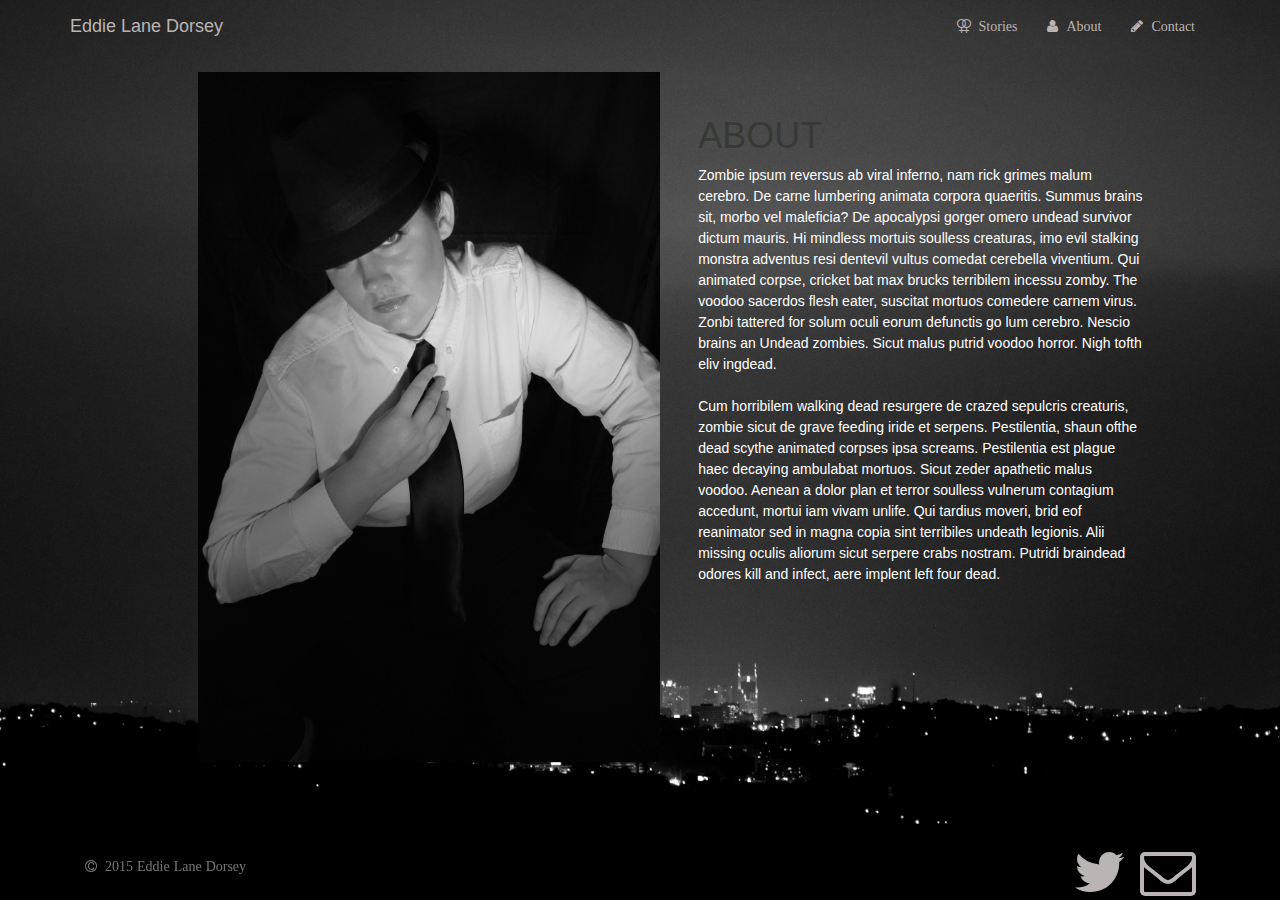
==== about.html @ 59cd30c3 "initial push" ====
<!doctype html>
<!--[if IE 9]><html class="lt-ie10" lang="en" > <![endif]-->
<html class="no-js" lang="en">
  <head>
    <meta charset="utf-8">
    <meta name="viewport" content="width=device-width, initial-scale=1, maximum-scale=1">
    <title>About | Eddie Lane Dorsey</title>
    <link href='https://fonts.googleapis.com/css?family=Open+Sans:300,400,700' rel='stylesheet' type='text/css'>
    <link href='https://fonts.googleapis.com/css?family=Lato:300,400,700' rel='stylesheet' type='text/css'>
    <link href="font-awesome-4.3.0/css/font-awesome.css" rel="stylesheet">
    <link rel='stylesheet' href='css/normalize.css'>
    <link rel='stylesheet' href='css/bootstrap.css'>
    <link rel='stylesheet' href='css/style.css'>
  </head>

  <body>
    <nav role="navigation" class="navbar navbar-default">
      <div class="container">
        <div class="navbar-header">
          <button data-toggle="collapse" data-target="#bs-navbar-collapse" class="navbar-toggle"><span class="sr-only">Toggle navigation</span><span class="icon-bar"></span><span class="icon-bar"></span><span class="icon-bar"></span></button><a href="index.html" class="navbar-brand">Eddie Lane Dorsey</a>
        </div>
        <div id="bs-navbar-collapse" class="collapse navbar-collapse">
          <ul class="nav navbar-nav navbar-right">
            <li><a href="stories.html" class="fa fa-venus-double">&nbsp; Stories</a></li>
            <li><a href="about.html" class="fa fa-user">&nbsp; About</a></li>
            <li><a href="contact.html" class="fa fa-pencil">&nbsp; Contact</a></li>
          </ul>
        </div>
      </div>
    </nav>
    <div class="main_wrapper">
      <div class="row">
        <div class="col-xs-7 photo">
          <img id="headshot" src="images/Jul182010_Kelly Drag Photoshoot_0360 black and white.jpg">
        </div>
        <div class="col-xs-5 about">
          <h1>ABOUT</h1>
          <p id="bio">Zombie ipsum reversus ab viral inferno, nam rick grimes malum cerebro. De carne lumbering animata corpora quaeritis. Summus brains sit​​, morbo vel maleficia? De apocalypsi gorger omero undead survivor dictum mauris. Hi mindless mortuis soulless creaturas, imo evil stalking monstra adventus resi dentevil vultus comedat cerebella viventium. Qui animated corpse, cricket bat max brucks terribilem incessu zomby. The voodoo sacerdos flesh eater, suscitat mortuos comedere carnem virus. Zonbi tattered for solum oculi eorum defunctis go lum cerebro. Nescio brains an Undead zombies. Sicut malus putrid voodoo horror. Nigh tofth eliv ingdead.<br>
          <br>
          Cum horribilem walking dead resurgere de crazed sepulcris creaturis, zombie sicut de grave feeding iride et serpens. Pestilentia, shaun ofthe dead scythe animated corpses ipsa screams. Pestilentia est plague haec decaying ambulabat mortuos. Sicut zeder apathetic malus voodoo. Aenean a dolor plan et terror soulless vulnerum contagium accedunt, mortui iam vivam unlife. Qui tardius moveri, brid eof reanimator sed in magna copia sint terribiles undeath legionis. Alii missing oculis aliorum sicut serpere crabs nostram. Putridi braindead odores kill and infect, aere implent left four dead.
          </p>
        </div>
      </div>
    </div>
    <div class="navbar navbar-default navbar-fixed-bottom">
      <div class="container">
        <p id="copy" class="navbar-text i fa fa-copyright">&nbsp; 2015 Eddie Lane Dorsey</p>
        <a id="email" href="mailto:eddielanedorsey@gmail.com" class="fa fa-envelope-o fa-4x">&nbsp;</a>
        <a id="twitter" href="http://www.twitter.com/sasspearson" class="fa fa-twitter fa-4x">&nbsp;</a>
      </div>
    </div>


      <script src='js/modernizr.js'></script>
      <script src="js/jquery.js"></script>
      <script src='js/bootstrap.min.js'></script>
      <script src='js/main.js'></script>
      <script src='js/jquery.validate.js'></script>

    </body>
  </html>
---- css/style.css ----
@import url(http://fonts.googleapis.com/css?family=Amatic+SC:400,700);

.main{
  width: 90%;
  background-color: white;
  margin-bottom: 2%;
  margin-right: auto;
  margin-left: auto;
}

html {
 height: 100%;
 margin-bottom: 1px;
 overflow-y: scroll;
 overflow-x: hidden;
}

body{
  background: black;
  background: url(../images/skyline.jpg) no-repeat center center fixed;
  background-size: cover;
  /*background: #FFF;*/
  color: #373936;
}

fieldset {
  border: none;
  font-weight: bold;
  border-radius: 10px;
  text-align: center;
}

.navbar-default{
  background-color: rgba(248, 248, 248, 0);
  border-color: rgba(248, 248, 248, 0);
}

.navbar-default .navbar-brand, .navbar-default .navbar-nav > li > a{
  color: #BBB4B4;
}

.navbar-default .navbar-nav > li > a:hover{
  color: white;
}

.navbar.navbar-default.navbar-fixed-bottom{
  text-align: center;
}

#copy{
  text-align: center;
}

#email, #twitter{
  float: right;
  color: #BBB4B4;
}
.header{
  text-align: center;
  margin-bottom: 3px;
}

p#fullName{
  font-size: 18em;
  text-align: center;
  font-family: 'Amatic SC', cursive;
  color: white;
}

/*.index_background{
  background-image: url(../images/skyline.jpg);
}*/

/********************* ABOUT PAGE ********************************************/
.main_wrapper{
  width: 90%;
}

img#headshot{
  width: 70%;
  float: right;
}

.col-xs-7.photo{
  text-align: center;
}

.col-xs-5.about{
  padding: 2%;
}

#bio{
  color: white;
  line-height: 1.5;
}






/********************************* MEDIA QUERIES *********************************/

@media(max-width: 845px){
  .event-title{
    width: 100%;
    display: block;
    text-align: center;
    margin: 0px;
    margin-bottom: 30px;
    padding: 0px;
  }

  .fieldset{
    border: none;
  }

  .header{
    text-align: center;
  }

  h4.info, h6.info{
    padding: 5%;
  }


  .order-form{
    width: 100%;
    margin: 0 auto;
    padding: 5%;
  }

  .col-sm-2.col-xs-12 > a {
    color: #E8118B;
    float: right;
  }

  h3.date{
    width: 100%;
    line-height: 1.5;
  }

  h3.time{
    margin-top: 2%;
    width: 100%;
    line-height: 1.5;
  }

  body{
  }
  .main {
    width: 100%;
    float: none;
    margin-top: 20px;
  }

  fieldset{
    margin-top: 0px;
  }

  .about{
    display:none;
  }

.col-xs-3.amount > h6{
  /*text-align: center;*/
  font-size: 12px;
  margin: 1px;
}

.col-xs-4.tax > h6, .col-xs-5.tax > h6{
  text-align: left;
  font-size: 12px;
  margin: 1px;
  margin-left: 7px;
}

  form{
    margin: 0px;
  }
}
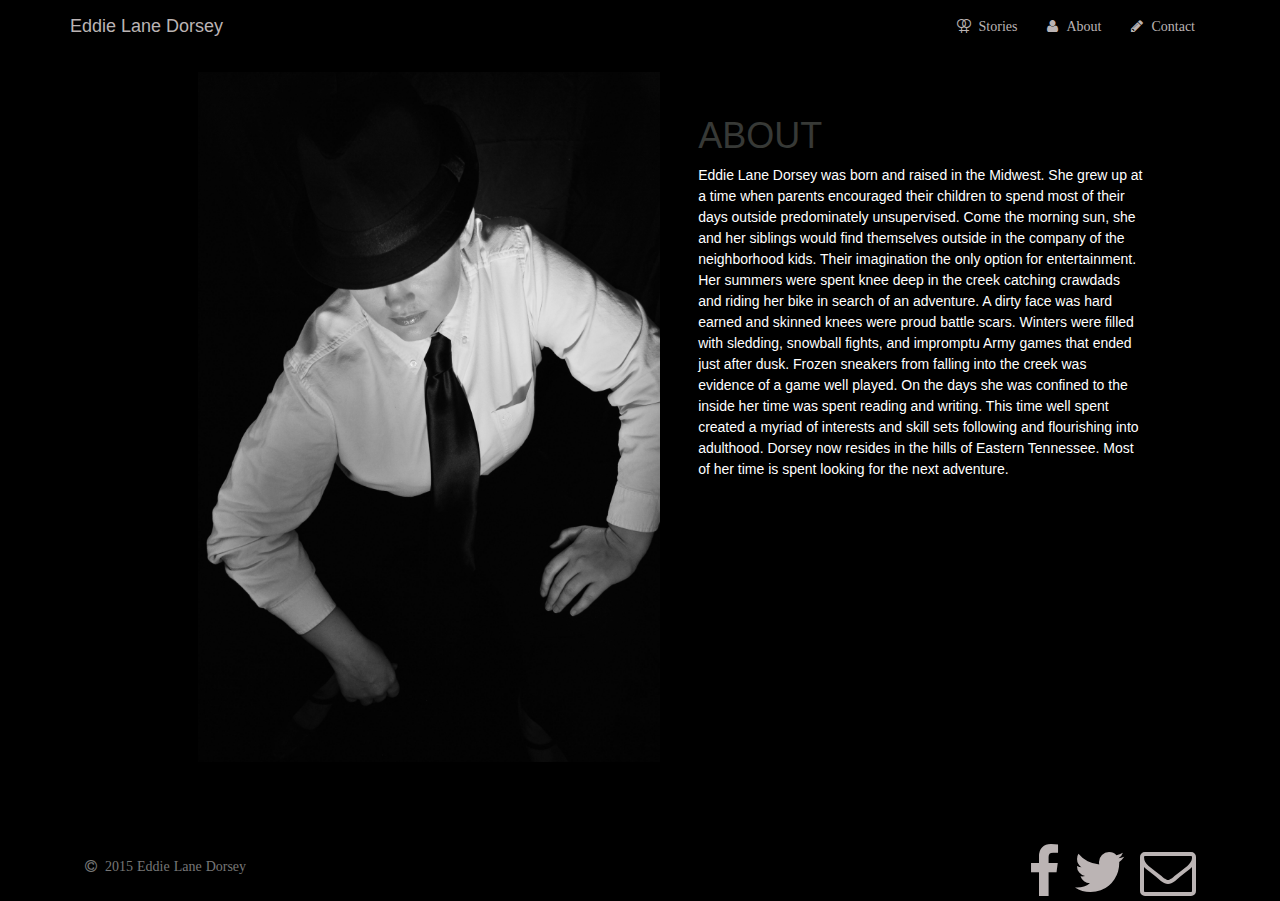
==== commit 4894d2ec: "updated contact" ====
--- a/about.html
+++ b/about.html
@@ -10,7 +10,7 @@
     <link href="font-awesome-4.3.0/css/font-awesome.css" rel="stylesheet">
     <link rel='stylesheet' href='css/normalize.css'>
     <link rel='stylesheet' href='css/bootstrap.css'>
-    <link rel='stylesheet' href='css/style.css'>
+    <link rel='stylesheet' href='css/about.css'>
   </head>
 
   <body>
@@ -30,14 +30,12 @@
     </nav>
     <div class="main_wrapper">
       <div class="row">
-        <div class="col-xs-7 photo">
-          <img id="headshot" src="images/Jul182010_Kelly Drag Photoshoot_0360 black and white.jpg">
+        <div class="col-sm-7 col-xs-12 photo">
+          <img id="headshot" src="images/Jul182010_Kelly Drag Photoshoot_0359 black and white.jpg">
         </div>
-        <div class="col-xs-5 about">
+        <div class="col-sm-5 col-xs-12 about">
           <h1>ABOUT</h1>
-          <p id="bio">Zombie ipsum reversus ab viral inferno, nam rick grimes malum cerebro. De carne lumbering animata corpora quaeritis. Summus brains sit​​, morbo vel maleficia? De apocalypsi gorger omero undead survivor dictum mauris. Hi mindless mortuis soulless creaturas, imo evil stalking monstra adventus resi dentevil vultus comedat cerebella viventium. Qui animated corpse, cricket bat max brucks terribilem incessu zomby. The voodoo sacerdos flesh eater, suscitat mortuos comedere carnem virus. Zonbi tattered for solum oculi eorum defunctis go lum cerebro. Nescio brains an Undead zombies. Sicut malus putrid voodoo horror. Nigh tofth eliv ingdead.<br>
-          <br>
-          Cum horribilem walking dead resurgere de crazed sepulcris creaturis, zombie sicut de grave feeding iride et serpens. Pestilentia, shaun ofthe dead scythe animated corpses ipsa screams. Pestilentia est plague haec decaying ambulabat mortuos. Sicut zeder apathetic malus voodoo. Aenean a dolor plan et terror soulless vulnerum contagium accedunt, mortui iam vivam unlife. Qui tardius moveri, brid eof reanimator sed in magna copia sint terribiles undeath legionis. Alii missing oculis aliorum sicut serpere crabs nostram. Putridi braindead odores kill and infect, aere implent left four dead.
+          <p id="bio">Eddie Lane Dorsey was born and raised in the Midwest. She grew up at a time when parents encouraged their children to spend most of their days outside predominately unsupervised. Come the morning sun, she and her siblings would find themselves outside in the company of the neighborhood kids. Their imagination the only option for entertainment. Her summers were spent knee deep in the creek catching crawdads and riding her bike in search of an adventure. A dirty face was hard earned and skinned knees were proud battle scars. Winters were filled with sledding, snowball fights, and impromptu Army games that ended just after dusk. Frozen sneakers from falling into the creek was evidence of a game well played. On the days she was confined to the inside her time was spent reading and writing. This time well spent created a myriad of interests and skill sets following and flourishing into adulthood. Dorsey now resides in the hills of Eastern Tennessee.  Most of her time is spent looking for the next adventure.
           </p>
         </div>
       </div>
@@ -47,6 +45,7 @@
         <p id="copy" class="navbar-text i fa fa-copyright">&nbsp; 2015 Eddie Lane Dorsey</p>
         <a id="email" href="mailto:eddielanedorsey@gmail.com" class="fa fa-envelope-o fa-4x">&nbsp;</a>
         <a id="twitter" href="http://www.twitter.com/sasspearson" class="fa fa-twitter fa-4x">&nbsp;</a>
+        <a id="facebook" href="http://www.facebook.com/eddielanedorsey" class="fa fa-facebook fa-4x">&nbsp;</a>
       </div>
     </div>
 
--- a/css/about.css
+++ b/css/about.css
@@ -0,0 +1,154 @@
+@import url(http://fonts.googleapis.com/css?family=Amatic+SC:400,700);
+
+.main{
+  width: 90%;
+  background-color: white;
+  margin-bottom: 2%;
+  margin-right: auto;
+  margin-left: auto;
+}
+
+html {
+ height: 100%;
+ margin-bottom: 1px;
+ overflow-y: scroll;
+ overflow-x: hidden;
+}
+
+body{
+  background: black;
+ /* background: url(../images/skyline.jpg) no-repeat center center fixed;*/
+  background-size: cover;
+  color: #373936;
+}
+
+fieldset {
+  border: none;
+  font-weight: bold;
+  border-radius: 10px;
+  text-align: center;
+}
+
+.navbar-default{
+  background-color: rgba(248, 248, 248, 0);
+  border-color: rgba(248, 248, 248, 0);
+}
+
+.navbar-default .navbar-brand, .navbar-default .navbar-nav > li > a{
+  color: #BBB4B4;
+}
+
+.navbar-default .navbar-nav > li > a:hover{
+  color: white;
+}
+
+.navbar.navbar-default.navbar-fixed-bottom{
+  text-align: center;
+  background-color: black;
+}
+
+#copy{
+  text-align: center;
+}
+
+#email, #twitter, #facebook{
+  float: right;
+  color: #BBB4B4;
+}
+.header{
+  text-align: center;
+  margin-bottom: 3px;
+}
+
+p#fullName{
+  font-size: 18em;
+  text-align: center;
+  font-family: 'Amatic SC', cursive;
+  color: white;
+}
+
+/********************* ABOUT PAGE ********************************************/
+.main_wrapper{
+  width: 90%;
+  margin-bottom: 20px;
+}
+
+img#headshot{
+  width: 70%;
+  float: right;
+}
+
+.col-sm-7.col-xs-12.photo{
+  text-align: center;
+}
+
+.col-sm-5.col-xs-12.about{
+  padding: 2%;
+}
+
+#bio{
+  color: white;
+  line-height: 1.5;
+  margin-bottom: 60px;
+}
+
+
+
+
+/********************************* MEDIA QUERIES *********************************/
+
+@media(max-width: 845px){
+  .event-title{
+    width: 100%;
+    display: block;
+    text-align: center;
+    margin: 0px;
+    margin-bottom: 30px;
+    padding: 0px;
+  }
+
+  .fieldset{
+    border: none;
+  }
+
+  .col-sm-5.col-xs-12.about {
+    padding: 2%;
+    margin-left: 5%;
+  }
+
+  .navbar.navbar-default.navbar-fixed-bottom{
+    display: none;
+  }
+
+  img#headshot{
+    float:none;
+    margin: 0 auto;
+  }
+
+  #bio{
+    text-align: center;
+    color: white;
+    line-height: 1.5;
+  }
+
+  body{
+  }
+  .main {
+    width: 100%;
+    float: none;
+    margin-top: 20px;
+  }
+
+  fieldset{
+    margin-top: 0px;
+  }
+
+
+  form{
+    margin: 0px;
+  }
+}
+
+
+
+
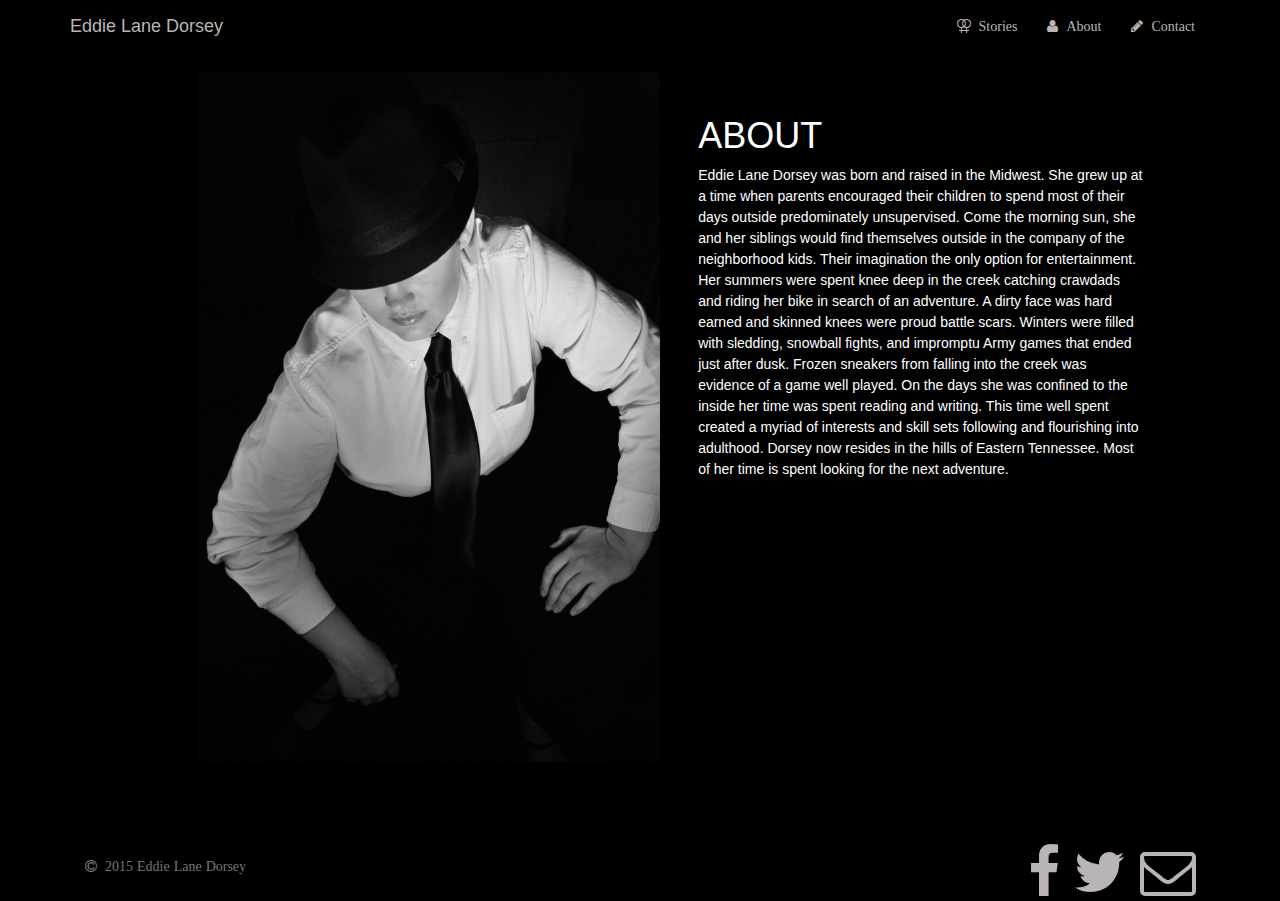
==== commit 6354c8bd: "updated facebook link" ====
--- a/about.html
+++ b/about.html
@@ -10,6 +10,7 @@
     <link href="font-awesome-4.3.0/css/font-awesome.css" rel="stylesheet">
     <link rel='stylesheet' href='css/normalize.css'>
     <link rel='stylesheet' href='css/bootstrap.css'>
+    <link rel='stylesheet' href='css/style.css'>
     <link rel='stylesheet' href='css/about.css'>
   </head>
 
@@ -31,7 +32,7 @@
     <div class="main_wrapper">
       <div class="row">
         <div class="col-sm-7 col-xs-12 photo">
-          <img id="headshot" src="images/Jul182010_Kelly Drag Photoshoot_0359 black and white.jpg">
+          <img id="headshot" src="images/Jul182010_Kelly Drag Photoshoot_0359 black and white.jpg" alt="Eddie Lane Headshot">
         </div>
         <div class="col-sm-5 col-xs-12 about">
           <h1>ABOUT</h1>
@@ -44,8 +45,8 @@
       <div class="container">
         <p id="copy" class="navbar-text i fa fa-copyright">&nbsp; 2015 Eddie Lane Dorsey</p>
         <a id="email" href="mailto:eddielanedorsey@gmail.com" class="fa fa-envelope-o fa-4x">&nbsp;</a>
-        <a id="twitter" href="http://www.twitter.com/sasspearson" class="fa fa-twitter fa-4x">&nbsp;</a>
-        <a id="facebook" href="http://www.facebook.com/eddielanedorsey" class="fa fa-facebook fa-4x">&nbsp;</a>
+        <a id="twitter" href="http://www.twitter.com/EddieLaneDorsey" class="fa fa-twitter fa-4x">&nbsp;</a>
+        <a id="facebook" href="http://www.facebook.com/Eddie-Lane-Dorsey-655063624615876/" class="fa fa-facebook fa-4x">&nbsp;</a>
       </div>
     </div>
 
@@ -53,7 +54,6 @@
       <script src='js/modernizr.js'></script>
       <script src="js/jquery.js"></script>
       <script src='js/bootstrap.min.js'></script>
-      <script src='js/main.js'></script>
       <script src='js/jquery.validate.js'></script>
 
     </body>
--- a/css/style.css
+++ b/css/style.css
@@ -0,0 +1,158 @@
+@import url(http://fonts.googleapis.com/css?family=Amatic+SC:400,700);
+
+.main{
+  width: 90%;
+  background-color: rgba(180, 180, 180, .8);
+  margin-bottom: 2%;
+  margin-right: auto;
+  margin-left: auto;
+}
+
+html {
+ height: 100%;
+ margin-bottom: 1px;
+ overflow-y: scroll;
+ overflow-x: hidden;
+}
+
+body{
+  background: black;
+  background: url(../images/skyline.jpg) no-repeat center center fixed;
+  background-size: cover;
+  /*background: #FFF;*/
+  color: #373936;
+}
+
+fieldset {
+  border: none;
+  font-weight: bold;
+  border-radius: 10px;
+  text-align: center;
+}
+
+.navbar-default{
+  background-color: rgba(248, 248, 248, 0);
+  border-color: rgba(248, 248, 248, 0);
+}
+
+.navbar-default .navbar-brand, .navbar-default .navbar-nav > li > a{
+  color: #BBB4B4;
+}
+
+.navbar-default .navbar-nav > li > a:hover{
+  color: white;
+}
+
+.navbar.navbar-default.navbar-fixed-bottom{
+  text-align: center;
+  background-color: black;
+}
+
+#copy{
+  text-align: center;
+}
+
+#email, #twitter, #facebook{
+  float: right;
+  color: #BBB4B4;
+}
+.header{
+  text-align: center;
+  margin-bottom: 3px;
+}
+
+p#fullName{
+  font-size: 18em;
+  text-align: center;
+  font-family: 'Amatic SC', cursive;
+  color: white;
+}
+
+
+
+/********************************* MEDIA QUERIES *********************************/
+
+@media(max-width: 845px){
+  .event-title{
+    width: 100%;
+    display: block;
+    text-align: center;
+    margin: 0px;
+    margin-bottom: 30px;
+    padding: 0px;
+  }
+
+  .fieldset{
+    border: none;
+  }
+
+  .header{
+    text-align: center;
+  }
+
+  h4.info, h6.info{
+    padding: 5%;
+  }
+
+  p#fullName{
+    font-size: 7em;
+  }
+
+  .navbar.navbar-default.navbar-fixed-bottom{
+    display: none;
+  }
+
+
+  .col-sm-2.col-xs-12 > a {
+    color: #E8118B;
+    float: right;
+  }
+
+  h3.date{
+    width: 100%;
+    line-height: 1.5;
+  }
+
+  h3.time{
+    margin-top: 2%;
+    width: 100%;
+    line-height: 1.5;
+  }
+
+  body{
+  }
+  .main {
+    width: 100%;
+    float: none;
+    margin-top: 20px;
+  }
+
+  fieldset{
+    margin-top: 0px;
+  }
+
+  .about{
+    display:none;
+  }
+
+.col-xs-3.amount > h6{
+  /*text-align: center;*/
+  font-size: 12px;
+  margin: 1px;
+}
+
+.col-xs-4.tax > h6, .col-xs-5.tax > h6{
+  text-align: left;
+  font-size: 12px;
+  margin: 1px;
+  margin-left: 7px;
+}
+
+  form{
+    margin: 0px;
+  }
+}
+
+
+
+
--- a/css/about.css
+++ b/css/about.css
@@ -1,72 +1,25 @@
 @import url(http://fonts.googleapis.com/css?family=Amatic+SC:400,700);
-
-.main{
-  width: 90%;
-  background-color: white;
-  margin-bottom: 2%;
-  margin-right: auto;
-  margin-left: auto;
-}
-
-html {
- height: 100%;
- margin-bottom: 1px;
- overflow-y: scroll;
- overflow-x: hidden;
-}
 
 body{
   background: black;
- /* background: url(../images/skyline.jpg) no-repeat center center fixed;*/
   background-size: cover;
   color: #373936;
 }
 
-fieldset {
-  border: none;
-  font-weight: bold;
-  border-radius: 10px;
-  text-align: center;
-}
 
-.navbar-default{
-  background-color: rgba(248, 248, 248, 0);
-  border-color: rgba(248, 248, 248, 0);
-}
-
-.navbar-default .navbar-brand, .navbar-default .navbar-nav > li > a{
-  color: #BBB4B4;
-}
-
-.navbar-default .navbar-nav > li > a:hover{
-  color: white;
-}
-
-.navbar.navbar-default.navbar-fixed-bottom{
-  text-align: center;
-  background-color: black;
-}
 
 #copy{
   text-align: center;
 }
 
-#email, #twitter, #facebook{
-  float: right;
-  color: #BBB4B4;
-}
 .header{
   text-align: center;
   margin-bottom: 3px;
 }
 
-p#fullName{
-  font-size: 18em;
-  text-align: center;
-  font-family: 'Amatic SC', cursive;
+h1{
   color: white;
 }
-
 /********************* ABOUT PAGE ********************************************/
 .main_wrapper{
   width: 90%;
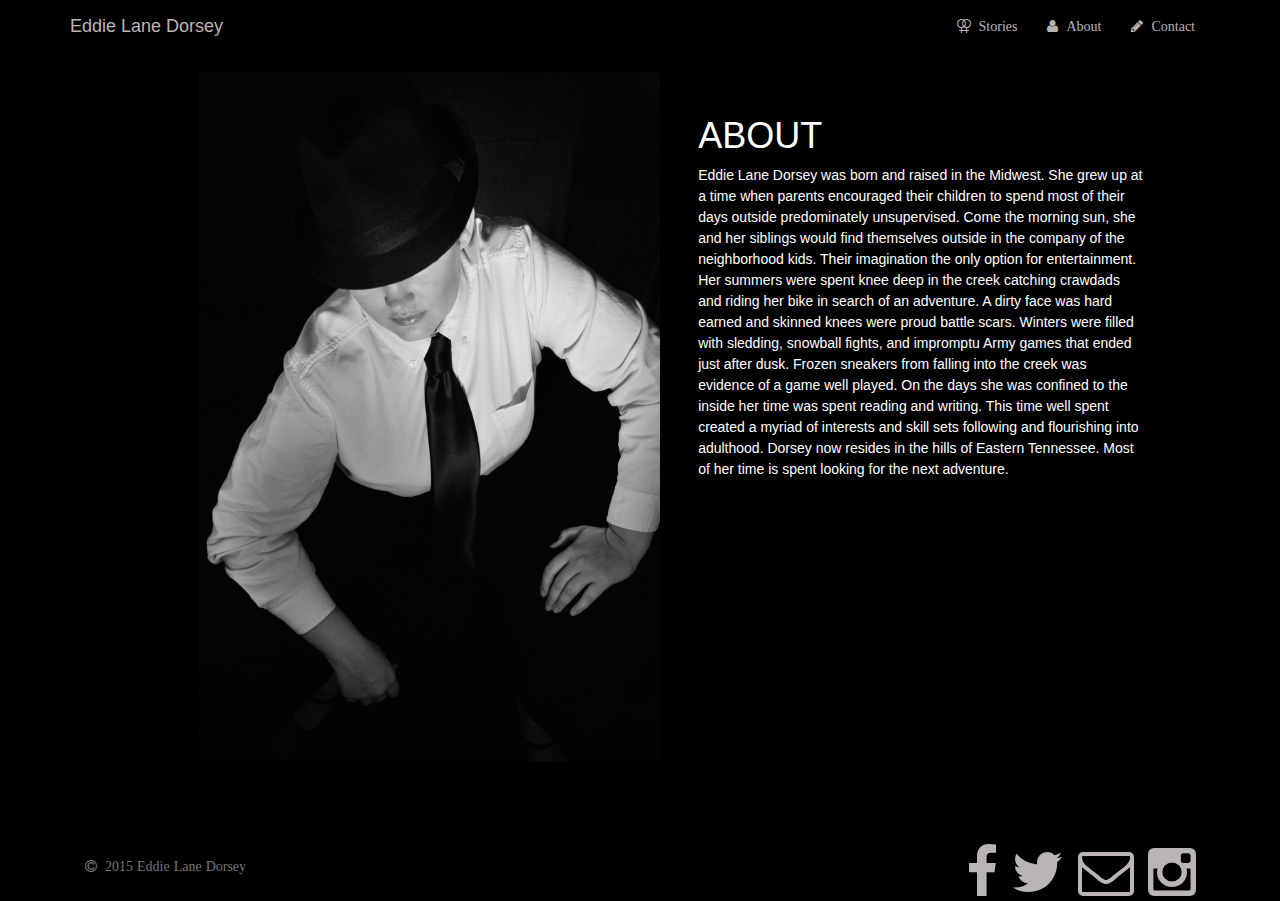
==== commit 0a7b1692: "added instagram link to footer" ====
--- a/about.html
+++ b/about.html
@@ -44,9 +44,10 @@
     <div class="navbar navbar-default navbar-fixed-bottom">
       <div class="container">
         <p id="copy" class="navbar-text i fa fa-copyright">&nbsp; 2015 Eddie Lane Dorsey</p>
+        <a id="instagram" href="http://www.instagram.com/eddielanedorsey/?hl=en" class="fa fa-instagram fa-4x">&nbsp;</a>
         <a id="email" href="mailto:eddielanedorsey@gmail.com" class="fa fa-envelope-o fa-4x">&nbsp;</a>
         <a id="twitter" href="http://www.twitter.com/EddieLaneDorsey" class="fa fa-twitter fa-4x">&nbsp;</a>
-        <a id="facebook" href="http://www.facebook.com/Eddie-Lane-Dorsey-655063624615876/" class="fa fa-facebook fa-4x">&nbsp;</a>
+        <a id="facebook" href="http://www.facebook.com/eddielanedorsey/" class="fa fa-facebook fa-4x">&nbsp;</a>
       </div>
     </div>
 
--- a/css/style.css
+++ b/css/style.css
@@ -52,7 +52,7 @@
   text-align: center;
 }
 
-#email, #twitter, #facebook{
+#email, #twitter, #facebook, #instagram{
   float: right;
   color: #BBB4B4;
 }
